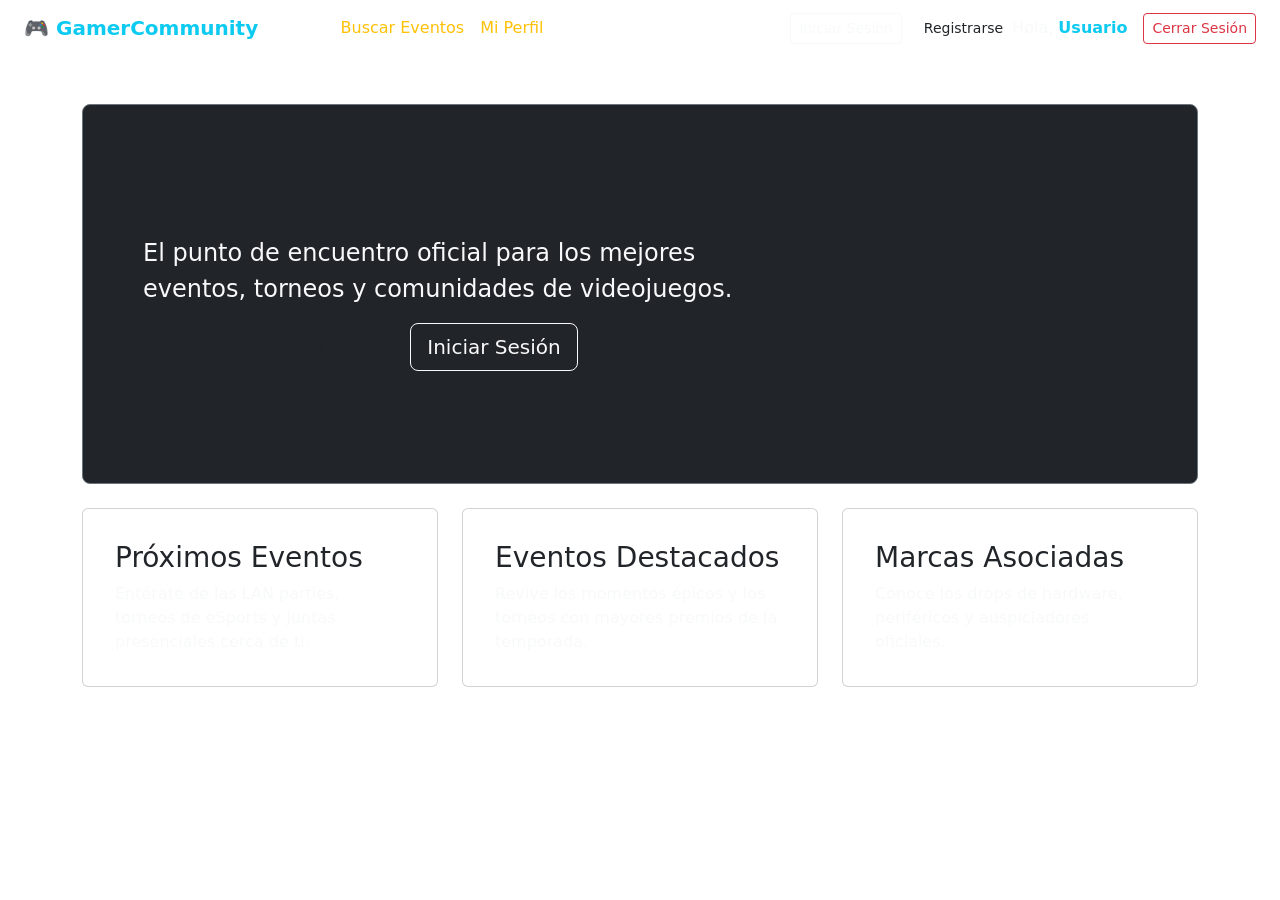
==== gamerapp/src/main/resources/templates/index.html @ 3cb09468 "agregando elementos web, ademas de security y controller" ====
<!DOCTYPE html>
<html xmlns:th="http://www.thymeleaf.org"
      xmlns:sec="http://www.thymeleaf.org/extras/spring-security">
<head>
    <meta charset="UTF-8">
    <title>Comunidad Gamer - Inicio</title>
    <!-- Bootstrap CSS CDN -->
    <link href="https://cdn.jsdelivr.net/npm/bootstrap@5.3.0/dist/css/bootstrap.min.css" rel="stylesheet">
    <link rel="stylesheet" th:href="@{/css/style.css}">
</head>
<body>

    <!-- Barra de Navegación -->
    <nav class="navbar navbar-expand-lg navbar-dark px-4">
        <a class="navbar-brand fw-bold text-info" href="/">🎮 GamerCommunity</a>
        <button class="navbar-toggler" type="button" data-bs-toggle="collapse" data-bs-target="#navbarNav">
            <span class="navbar-toggler-icon"></span>
        </button>
        
        <div class="collapse navbar-collapse" id="navbarNav">
            <ul class="navbar-nav me-auto">
                <li class="nav-item">
                    <a class="nav-link active" href="/">Inicio</a>
                </li>
                <!-- Enlaces visibles cuando el usuario ha iniciado sesión -->
                <li class="nav-item" sec:authorize="isAuthenticated()">
                    <a class="nav-link text-warning" href="/eventos">Buscar Eventos</a>
                </li>
                <li class="nav-item" sec:authorize="isAuthenticated()">
                    <a class="nav-link text-warning" href="/perfil">Mi Perfil</a>
                </li>
            </ul>

            <!-- Opciones cuando NO está autenticado (Anónimo) -->
            <div sec:authorize="isAnonymous()">
                <a href="/login" class="btn btn-outline-light btn-sm me-2">Iniciar Sesión</a>
                <a href="/registro" class="btn btn-gamer btn-sm">Registrarse</a>
            </div>

            <!-- Opciones cuando SÍ está autenticado -->
            <div sec:authorize="isAuthenticated()" class="d-flex align-items-center">
                <span class="text-light me-3">Hola, <strong class="text-info" sec:authentication="name">Usuario</strong></span>
                <form th:action="@{/logout}" method="post" class="d-inline">
                    <button type="submit" class="btn btn-outline-danger btn-sm">Cerrar Sesión</button>
                </form>
            </div>
        </div>
    </nav>

    <!-- Contenido Principal (Público) -->
    <div class="container my-5">
        <div class="p-5 mb-4 rounded-3 border border-secondary bg-dark">
            <div class="container-fluid py-3">
                <h1 class="display-5 fw-bold">¡Bienvenidos Gamers!</h1>
                <p class="col-md-8 fs-4 text-light">El punto de encuentro oficial para los mejores eventos, torneos y comunidades de videojuegos.</p>
                
                <div sec:authorize="isAnonymous()">
                    <a href="/registro" class="btn btn-gamer btn-lg me-2">Únete a la comunidad</a>
                    <a href="/login" class="btn btn-outline-light btn-lg">Iniciar Sesión</a>
                </div>
                <div sec:authorize="isAuthenticated()">
                    <a href="/eventos" class="btn btn-gamer btn-lg">Explorar Eventos Privados</a>
                </div>
            </div>
        </div>

        <!-- Secciones del caso de estudio -->
        <div class="row text-white">
            <div class="col-md-4 mb-3">
                <div class="card p-3 h-100">
                    <div class="card-body">
                        <h3 class="card-title">Próximos Eventos</h3>
                        <p class="card-text text-light">Entérate de las LAN parties, torneos de eSports y juntas presenciales cerca de ti.</p>
                    </div>
                </div>
            </div>
            <div class="col-md-4 mb-3">
                <div class="card p-3 h-100">
                    <div class="card-body">
                        <h3 class="card-title">Eventos Destacados</h3>
                        <p class="card-text text-light">Revive los momentos épicos y los torneos con mayores premios de la temporada.</p>
                    </div>
                </div>
            </div>
            <div class="col-md-4 mb-3">
                <div class="card p-3 h-100">
                    <div class="card-body">
                        <h3 class="card-title">Marcas Asociadas</h3>
                        <p class="card-text text-light">Conoce los drops de hardware, periféricos y auspiciadores oficiales.</p>
                    </div>
                </div>
            </div>
        </div>
    </div>

    <script href="https://cdn.jsdelivr.net/npm/bootstrap@5.3.0/dist/js/bootstrap.bundle.min.js"></script>
</body>
</html>
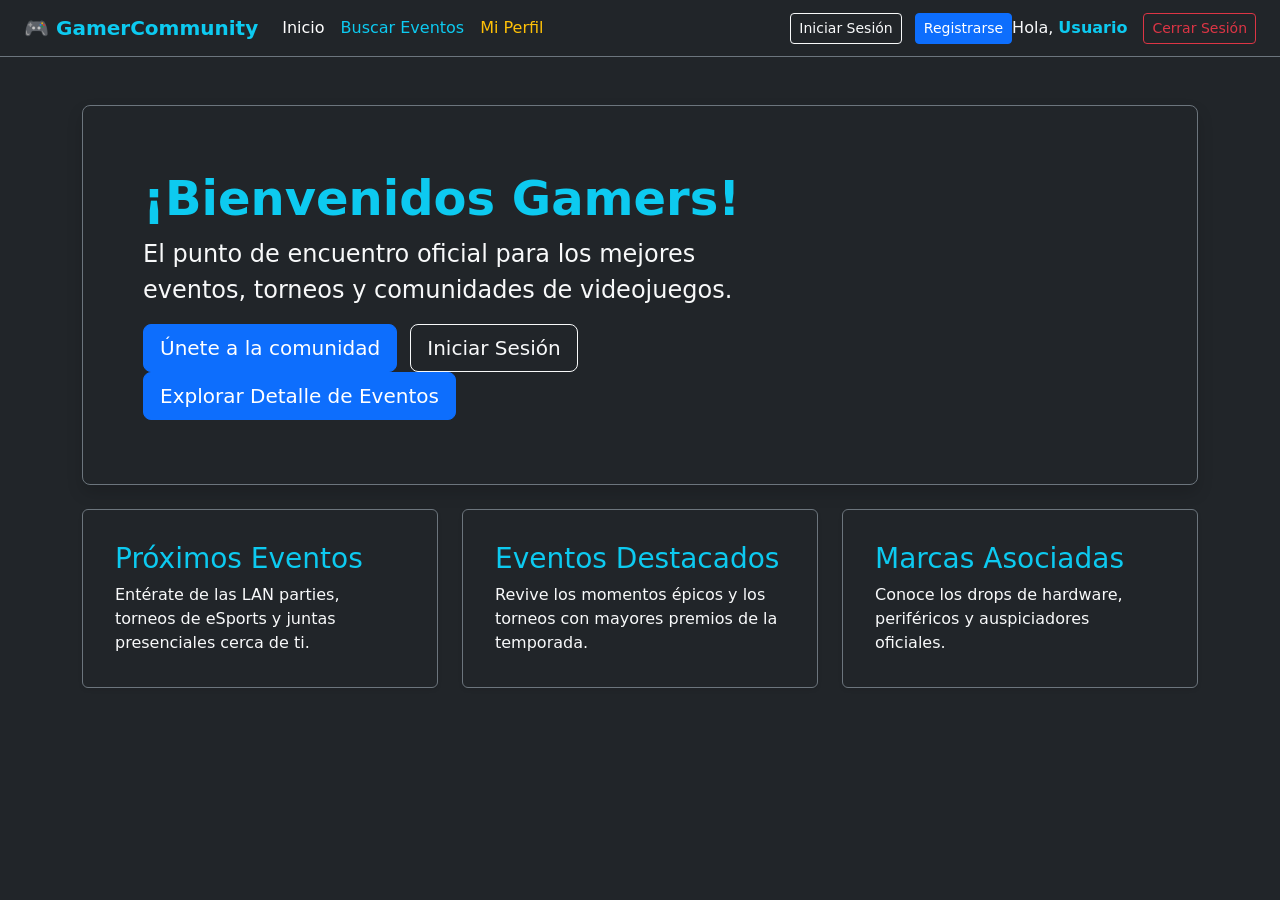
==== commit ae3b6a9a: "agregando https" ====
--- a/gamerapp/src/main/resources/templates/index.html
+++ b/gamerapp/src/main/resources/templates/index.html
@@ -4,15 +4,14 @@
 <head>
     <meta charset="UTF-8">
     <title>Comunidad Gamer - Inicio</title>
-    <!-- Bootstrap CSS CDN -->
     <link href="https://cdn.jsdelivr.net/npm/bootstrap@5.3.0/dist/css/bootstrap.min.css" rel="stylesheet">
     <link rel="stylesheet" th:href="@{/css/style.css}">
 </head>
-<body>
+<body class="bg-dark text-white">
 
-    <!-- Barra de Navegación -->
-    <nav class="navbar navbar-expand-lg navbar-dark px-4">
-        <a class="navbar-brand fw-bold text-info" href="/">🎮 GamerCommunity</a>
+
+    <nav class="navbar navbar-expand-lg navbar-dark bg-dark border-bottom border-secondary px-4">
+        <a class="navbar-brand fw-bold text-info" th:href="@{/}">🎮 GamerCommunity</a>
         <button class="navbar-toggler" type="button" data-bs-toggle="collapse" data-bs-target="#navbarNav">
             <span class="navbar-toggler-icon"></span>
         </button>
@@ -20,72 +19,72 @@
         <div class="collapse navbar-collapse" id="navbarNav">
             <ul class="navbar-nav me-auto">
                 <li class="nav-item">
-                    <a class="nav-link active" href="/">Inicio</a>
+                    <a class="nav-link active" th:href="@{/}">Inicio</a>
                 </li>
-                <!-- Enlaces visibles cuando el usuario ha iniciado sesión -->
+ 
+                <li class="nav-item">
+                    <a class="nav-link text-info" th:href="@{/buscar}">Buscar Eventos</a>
+                </li>
+
                 <li class="nav-item" sec:authorize="isAuthenticated()">
-                    <a class="nav-link text-warning" href="/eventos">Buscar Eventos</a>
-                </li>
-                <li class="nav-item" sec:authorize="isAuthenticated()">
-                    <a class="nav-link text-warning" href="/perfil">Mi Perfil</a>
+                    <a class="nav-link text-warning" th:href="@{/perfil}">Mi Perfil</a>
                 </li>
             </ul>
 
-            <!-- Opciones cuando NO está autenticado (Anónimo) -->
             <div sec:authorize="isAnonymous()">
-                <a href="/login" class="btn btn-outline-light btn-sm me-2">Iniciar Sesión</a>
-                <a href="/registro" class="btn btn-gamer btn-sm">Registrarse</a>
+                <a th:href="@{/login}" class="btn btn-outline-light btn-sm me-2">Iniciar Sesión</a>
+                <a th:href="@{/registro}" class="btn btn-primary btn-gamer btn-sm">Registrarse</a>
             </div>
 
-            <!-- Opciones cuando SÍ está autenticado -->
+
             <div sec:authorize="isAuthenticated()" class="d-flex align-items-center">
                 <span class="text-light me-3">Hola, <strong class="text-info" sec:authentication="name">Usuario</strong></span>
-                <form th:action="@{/logout}" method="post" class="d-inline">
+                <form th:action="@{/logout}" method="post" class="d-inline m-0">
                     <button type="submit" class="btn btn-outline-danger btn-sm">Cerrar Sesión</button>
                 </form>
             </div>
         </div>
     </nav>
 
-    <!-- Contenido Principal (Público) -->
+
     <div class="container my-5">
-        <div class="p-5 mb-4 rounded-3 border border-secondary bg-dark">
+        <div class="p-5 mb-4 rounded-3 border border-secondary bg-dark shadow">
             <div class="container-fluid py-3">
-                <h1 class="display-5 fw-bold">¡Bienvenidos Gamers!</h1>
+                <h1 class="display-5 fw-bold text-info">¡Bienvenidos Gamers!</h1>
                 <p class="col-md-8 fs-4 text-light">El punto de encuentro oficial para los mejores eventos, torneos y comunidades de videojuegos.</p>
                 
                 <div sec:authorize="isAnonymous()">
-                    <a href="/registro" class="btn btn-gamer btn-lg me-2">Únete a la comunidad</a>
-                    <a href="/login" class="btn btn-outline-light btn-lg">Iniciar Sesión</a>
+                    <a th:href="@{/registro}" class="btn btn-primary btn-gamer btn-lg me-2">Únete a la comunidad</a>
+                    <a th:href="@{/login}" class="btn btn-outline-light btn-lg">Iniciar Sesión</a>
                 </div>
                 <div sec:authorize="isAuthenticated()">
-                    <a href="/eventos" class="btn btn-gamer btn-lg">Explorar Eventos Privados</a>
+                    <a th:href="@{/eventos}" class="btn btn-primary btn-gamer btn-lg">Explorar Detalle de Eventos</a>
                 </div>
             </div>
         </div>
 
-        <!-- Secciones del caso de estudio -->
+
         <div class="row text-white">
             <div class="col-md-4 mb-3">
-                <div class="card p-3 h-100">
+                <div class="card p-3 h-100 bg-dark border-secondary text-white shadow-sm">
                     <div class="card-body">
-                        <h3 class="card-title">Próximos Eventos</h3>
+                        <h3 class="card-title text-info">Próximos Eventos</h3>
                         <p class="card-text text-light">Entérate de las LAN parties, torneos de eSports y juntas presenciales cerca de ti.</p>
                     </div>
                 </div>
             </div>
             <div class="col-md-4 mb-3">
-                <div class="card p-3 h-100">
+                <div class="card p-3 h-100 bg-dark border-secondary text-white shadow-sm">
                     <div class="card-body">
-                        <h3 class="card-title">Eventos Destacados</h3>
+                        <h3 class="card-title text-info">Eventos Destacados</h3>
                         <p class="card-text text-light">Revive los momentos épicos y los torneos con mayores premios de la temporada.</p>
                     </div>
                 </div>
             </div>
             <div class="col-md-4 mb-3">
-                <div class="card p-3 h-100">
+                <div class="card p-3 h-100 bg-dark border-secondary text-white shadow-sm">
                     <div class="card-body">
-                        <h3 class="card-title">Marcas Asociadas</h3>
+                        <h3 class="card-title text-info">Marcas Asociadas</h3>
                         <p class="card-text text-light">Conoce los drops de hardware, periféricos y auspiciadores oficiales.</p>
                     </div>
                 </div>
@@ -93,6 +92,6 @@
         </div>
     </div>
 
-    <script href="https://cdn.jsdelivr.net/npm/bootstrap@5.3.0/dist/js/bootstrap.bundle.min.js"></script>
+    <script src="https://cdn.jsdelivr.net/npm/bootstrap@5.3.0/dist/js/bootstrap.bundle.min.js"></script>
 </body>
 </html>
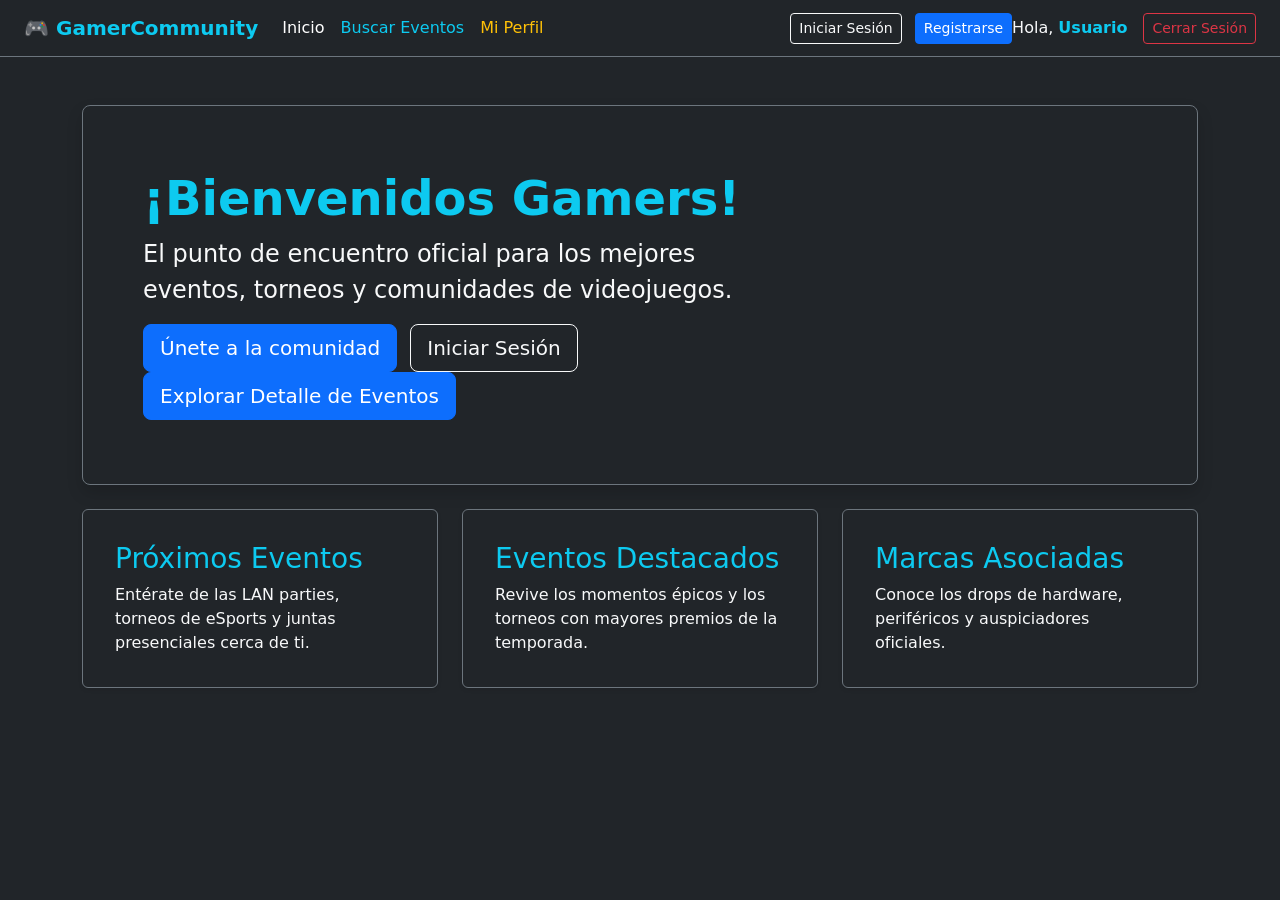
==== commit a52efbc6: "errores de atributos" ====
--- a/gamerapp/src/main/resources/templates/index.html
+++ b/gamerapp/src/main/resources/templates/index.html
@@ -1,14 +1,20 @@
 <!DOCTYPE html>
 <html xmlns:th="http://www.thymeleaf.org"
-      xmlns:sec="http://www.thymeleaf.org/extras/spring-security">
+      xmlns:sec="http://www.thymeleaf.org/extras/spring-security"
+      lang="es">
 <head>
     <meta charset="UTF-8">
     <title>Comunidad Gamer - Inicio</title>
-    <link href="https://cdn.jsdelivr.net/npm/bootstrap@5.3.0/dist/css/bootstrap.min.css" rel="stylesheet">
+    
+
+    <link href="https://cdn.jsdelivr.net/npm/bootstrap@5.3.8/dist/css/bootstrap.min.css" 
+          rel="stylesheet" 
+          integrity="sha384-sRIl4kxILFvY47J16cr9ZwB07vP4J8+LH7qKQnuqkuIAvNWLzeN8tE5YBujZqJLB" 
+          crossorigin="anonymous">
+          
     <link rel="stylesheet" th:href="@{/css/style.css}">
 </head>
 <body class="bg-dark text-white">
-
 
     <nav class="navbar navbar-expand-lg navbar-dark bg-dark border-bottom border-secondary px-4">
         <a class="navbar-brand fw-bold text-info" th:href="@{/}">🎮 GamerCommunity</a>
@@ -36,7 +42,6 @@
                 <a th:href="@{/registro}" class="btn btn-primary btn-gamer btn-sm">Registrarse</a>
             </div>
 
-
             <div sec:authorize="isAuthenticated()" class="d-flex align-items-center">
                 <span class="text-light me-3">Hola, <strong class="text-info" sec:authentication="name">Usuario</strong></span>
                 <form th:action="@{/logout}" method="post" class="d-inline m-0">
@@ -45,7 +50,6 @@
             </div>
         </div>
     </nav>
-
 
     <div class="container my-5">
         <div class="p-5 mb-4 rounded-3 border border-secondary bg-dark shadow">
@@ -62,7 +66,6 @@
                 </div>
             </div>
         </div>
-
 
         <div class="row text-white">
             <div class="col-md-4 mb-3">
@@ -92,6 +95,9 @@
         </div>
     </div>
 
-    <script src="https://cdn.jsdelivr.net/npm/bootstrap@5.3.0/dist/js/bootstrap.bundle.min.js"></script>
+
+    <script src="https://cdn.jsdelivr.net/npm/bootstrap@5.3.8/dist/js/bootstrap.bundle.min.js" 
+            integrity="sha384-FKyoEForCGlyvwx9Hj09JcYn3nv7wiPVlz7YYwJrWVcXK/BmnVDxM+D2scQbITxI" 
+            crossorigin="anonymous"></script>
 </body>
 </html>
